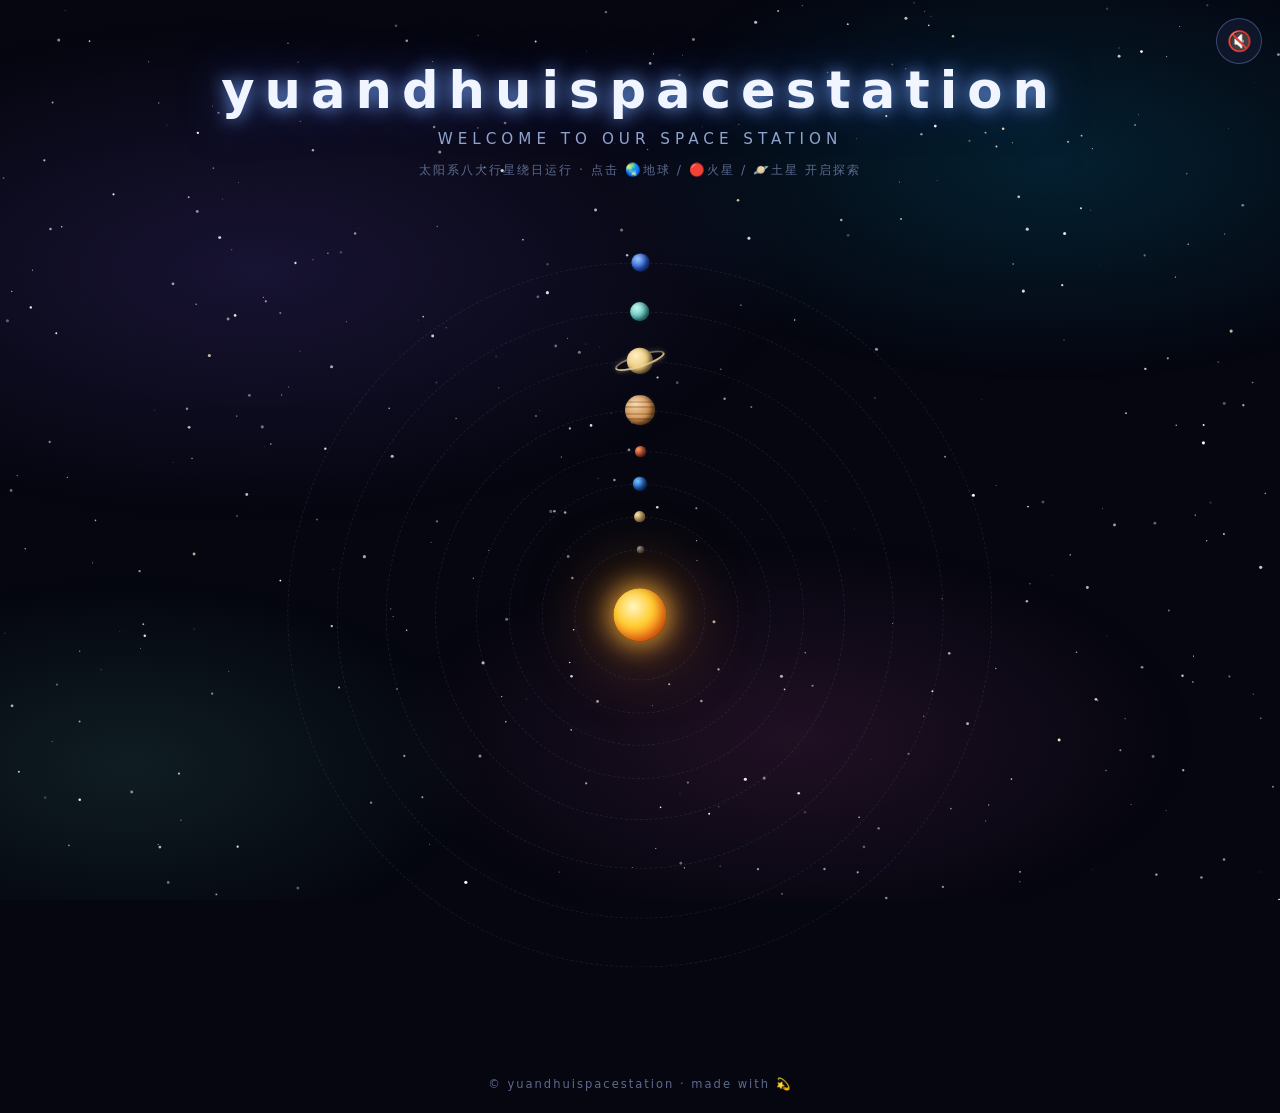
==== _github_pkg/yuandhuispacestation/index.html @ 2576eb21 "更改界面和测试链接" ====
<!DOCTYPE html>
<html lang="zh-CN">
<head>
  <meta charset="UTF-8">
  <!-- 移动端适配：视口设置 -->
  <meta name="viewport" content="width=device-width, initial-scale=1.0">
  <meta name="description" content="yuandhuispacestation — 星空主题空间站：地球相册、火星2048、土星留言板">
  <title>yuandhuispacestation</title>
  <!-- emoji 小图标（无需外部文件） -->
  <link rel="icon" href="data:image/svg+xml,<svg xmlns='http://www.w3.org/2000/svg' viewBox='0 0 100 100'><text y='.9em' font-size='90'>🪐</text></svg>">
  <link rel="stylesheet" href="style.css">
</head>
<body>

  <!-- ============ 背景层（最底层，不拦截点击） ============ -->
  <div class="nebula" aria-hidden="true"></div>          <!-- 星云光晕（CSS 渐变） -->
  <canvas id="starfield" aria-hidden="true"></canvas>   <!-- 闪烁星星 + 流星（JS 绘制） -->

  <!-- ============ 背景音乐开关（默认静音） ============ -->
  <button id="musicToggle" class="music-btn" aria-label="播放背景音乐" title="播放背景音乐">🔇</button>

  <!-- ============ 页面标题 ============ -->
  <header>
    <h1 class="title">yuandhuispacestation</h1>
    <p class="subtitle">WELCOME TO OUR SPACE STATION</p>
    <p class="hint">太阳系八大行星绕日运行 · 点击 🌏地球 / 🔴火星 / 🪐土星 开启探索</p>
  </header>

  <!-- ============ 太阳系：八大行星轨道运行图（地球/火星/土星可点击弹窗） ============ -->
  <main class="space">

    <div class="solar-system" aria-label="太阳系八大行星轨道运行图">

      <!-- 中心太阳 -->
      <div class="sun" aria-hidden="true"></div>

      <!-- 水星（装饰，不可点击） -->
      <div class="orbit" style="--r:8"></div>
      <div class="revolver" style="--r:8;--t:4s">
        <div class="planet-mini mercury" title="水星"></div>
      </div>

      <!-- 金星（装饰） -->
      <div class="orbit" style="--r:12"></div>
      <div class="revolver" style="--r:12;--t:7s">
        <div class="planet-mini venus" title="金星"></div>
      </div>

      <!-- 🌏 地球：点击打开相册 -->
      <div class="orbit" style="--r:16"></div>
      <div class="revolver" style="--r:16;--t:10s">
        <div class="planet-wrap earth-wrap" data-modal="earthModal" role="button" tabindex="0" aria-label="地球：打开相册">
          <div class="planet-mini earth" title="地球 · 相册"></div>
        </div>
      </div>

      <!-- 🔴 火星：点击打开 2048 -->
      <div class="orbit" style="--r:20"></div>
      <div class="revolver" style="--r:20;--t:14s">
        <div class="planet-wrap mars-wrap" data-modal="marsModal" role="button" tabindex="0" aria-label="火星：打开2048小游戏">
          <div class="planet-mini mars" title="火星 · 2048"></div>
        </div>
      </div>

      <!-- 木星（装饰） -->
      <div class="orbit" style="--r:25"></div>
      <div class="revolver" style="--r:25;--t:22s">
        <div class="planet-mini jupiter" title="木星"></div>
      </div>

      <!-- 🪐 土星：点击打开留言板（带星环） -->
      <div class="orbit" style="--r:31"></div>
      <div class="revolver" style="--r:31;--t:30s">
        <div class="planet-wrap saturn-wrap" data-modal="saturnModal" role="button" tabindex="0" aria-label="土星：打开留言板">
          <div class="saturn-mini">
            <div class="ring-mini" aria-hidden="true"></div>
            <div class="planet-mini saturn"></div>
            <div class="ring-mini ring-front" aria-hidden="true"></div>
          </div>
        </div>
      </div>

      <!-- 天王星（装饰） -->
      <div class="orbit" style="--r:37"></div>
      <div class="revolver" style="--r:37;--t:40s">
        <div class="planet-mini uranus" title="天王星"></div>
      </div>

      <!-- 海王星（装饰） -->
      <div class="orbit" style="--r:43"></div>
      <div class="revolver" style="--r:43;--t:50s">
        <div class="planet-mini neptune" title="海王星"></div>
      </div>

    </div>
  </main>

  <footer>© yuandhuispacestation · made with 💫</footer>

  <!-- ============ 地球弹窗：图片相册 ============ -->
  <div class="modal" id="earthModal" aria-hidden="true">
    <div class="modal-box">
      <div class="modal-head">
        <h2 class="modal-title">🌏 地球 · 星际相册</h2>
        <button class="close-btn" data-close aria-label="关闭弹窗">✕</button>
      </div>
      <!-- 相册舞台：图片 + 左右切换按钮 + 页码 -->
      <div class="album-stage">
        <img id="albumImg" src="" alt="相册照片">
        <button class="album-nav prev" id="albumPrev" aria-label="上一张">‹</button>
        <button class="album-nav next" id="albumNext" aria-label="下一张">›</button>
        <span class="album-counter" id="albumCounter">1 / 6</span>
      </div>
      <!-- 圆点指示器（可点击跳转） -->
      <div class="album-dots" id="albumDots"></div>
      <p class="album-tip">💡 把图片放进项目根目录的 <code>images/</code> 文件夹，运行 <code>tools/gen_album_manifest.py</code> 后提交即可自动同步到相册</p>
    </div>
  </div>

  <!-- ============ 火星弹窗：2048 小游戏 ============ -->
  <div class="modal" id="marsModal" aria-hidden="true">
    <div class="modal-box">
      <div class="modal-head">
        <h2 class="modal-title">🔴 火星 · 2048 基地</h2>
        <button class="close-btn" data-close aria-label="关闭弹窗">✕</button>
      </div>
      <!-- 计分区：得分 / 最高分 / 重置按钮 -->
      <div class="score-bar">
        <div class="score-item"><span>得 分</span><b id="g2048Score">0</b></div>
        <div class="score-item"><span>最高分</span><b id="g2048Best">0</b></div>
        <button class="btn-reset" id="g2048Reset">↻ 重新开始</button>
      </div>
      <!-- 棋盘（触屏滑动区域） -->
      <div class="board-wrap">
        <div class="board" id="g2048Board"></div>
        <div class="game-over" id="g2048Over">
          <p>🚀 任务失败</p>
          <p class="over-score">得分：<b id="g2048OverScore">0</b></p>
        </div>
      </div>
      <p class="game-tip">⌨️ 方向键 / WASD 操作 · 📱 手机端在棋盘上滑动</p>
    </div>
  </div>

  <!-- ============ 土星弹窗：留言板 ============ -->
  <div class="modal" id="saturnModal" aria-hidden="true">
    <div class="modal-box">
      <div class="modal-head">
        <h2 class="modal-title">🪐 土星 · 留言环</h2>
        <button class="close-btn" data-close aria-label="关闭弹窗">✕</button>
      </div>
      <!-- 留言表单 -->
      <form class="msg-form" id="msgForm">
        <input type="text" id="msgName" placeholder="昵称（可选，最多 20 字）" maxlength="20">
        <textarea id="msgText" placeholder="写下想说的话，发送到土星环…（最多 200 字）" maxlength="200" required></textarea>
        <button type="submit" class="btn-send">✉ 发送到土星环</button>
      </form>
      <div class="msg-count">共 <b id="msgCount">0</b> 条留言</div>
      <!-- 留言列表（JS 渲染） -->
      <div class="msg-list" id="msgList"></div>
    </div>
  </div>

  <!-- ============ 脚本（顺序：相册清单 → 背景 → 音乐 → 游戏 → 留言板 → 主逻辑） ============ -->
  <script src="js/album-manifest.js"></script>
  <script src="js/starfield.js"></script>
  <script src="js/music.js"></script>
  <script src="js/game2048.js"></script>
  <script src="js/messageboard.js"></script>
  <script src="js/main.js"></script>
</body>
</html>
---- _github_pkg/yuandhuispacestation/style.css ----
/* ============================================================
   yuandhuispacestation — 星空主题单页站样式表
   目录：
   1. 基础与背景（深空黑 / 星云光晕）
   2. 标题与整体布局
   3. 星球（地球 / 火星 / 土星，自转 + 悬浮发光）
   4. 通用弹窗
   5. 地球弹窗 · 相册
   6. 火星弹窗 · 2048
   7. 土星弹窗 · 留言板
   8. 音乐按钮 / 入场动画 / 响应式
   ============================================================ */

/* ---------- 1. 基础与背景 ---------- */
* { margin: 0; padding: 0; box-sizing: border-box; }

html, body { height: 100%; }

body {
  min-height: 100vh;
  background: #05060f; /* 深空黑底色 */
  color: #e8eefb;
  font-family: "PingFang SC", "Microsoft YaHei", "Segoe UI", system-ui, sans-serif;
  display: flex;
  flex-direction: column;
  overflow-x: hidden;
}

/* 星云光晕：多层柔和径向渐变，缓慢呼吸 */
.nebula {
  position: fixed;
  inset: 0;
  z-index: 0;
  pointer-events: none;
  background:
    radial-gradient(ellipse 60% 40% at 20% 30%,  rgba(80, 60, 160, .25), transparent 70%),
    radial-gradient(ellipse 50% 35% at 82% 18%,  rgba(0, 150, 200, .18), transparent 70%),
    radial-gradient(ellipse 45% 32% at 62% 82%,  rgba(200, 80, 160, .14), transparent 70%),
    radial-gradient(ellipse 40% 30% at 10% 85%,  rgba(90, 200, 180, .12), transparent 70%);
  animation: nebulaPulse 22s ease-in-out infinite alternate;
}
@keyframes nebulaPulse {
  from { opacity: .7; filter: hue-rotate(0deg); }
  to   { opacity: 1;  filter: hue-rotate(28deg); }
}

/* 星星 + 流星画布（JS 绘制，位于星云之上、内容之下） */
#starfield {
  position: fixed;
  inset: 0;
  z-index: 1;
  pointer-events: none;
}

/* ---------- 2. 标题与布局 ---------- */
header {
  position: relative;
  z-index: 2;
  text-align: center;
  padding: 60px 16px 6px;
  animation: riseIn .9s ease backwards;
}

.title {
  font-size: clamp(1.7rem, 6vw, 3.2rem);
  font-weight: 700;
  letter-spacing: clamp(2px, 1vw, 10px);
  color: #f0f5ff;
  text-shadow: 0 0 18px rgba(120, 170, 255, .9), 0 0 46px rgba(90, 120, 255, .5);
}

.subtitle {
  margin-top: 10px;
  color: #8fa3cc;
  font-size: clamp(.8rem, 2.6vw, .95rem);
  letter-spacing: 5px;
}

.hint {
  margin-top: 14px;
  color: #5d6b8f;
  font-size: .78rem;
  letter-spacing: 2px;
}

footer {
  position: relative;
  z-index: 2;
  text-align: center;
  padding: 12px 10px 22px;
  color: #5d6b8f;
  font-size: .72rem;
  letter-spacing: 2px;
}

/* ---------- 3. 太阳系：八大行星轨道运行 ---------- */
.space {
  position: relative;
  z-index: 2;
  flex: 1;
  display: flex;
  align-items: center;
  justify-content: center;
  padding: 20px 10px 40px;
}

.solar-system {
  position: relative;
  width: min(820px, 96vmin);
  height: min(820px, 96vmin);
  animation: riseIn .9s ease backwards;
}

/* 中心太阳：黄色发光球，缓慢呼吸 */
.sun {
  position: absolute;
  top: 50%; left: 50%;
  width: 6.5%; height: 6.5%;
  transform: translate(-50%, -50%);
  border-radius: 50%;
  background: radial-gradient(circle at 38% 35%, #fff6c0 0%, #ffcc33 40%, #ff7a18 72%, #b03c00 100%);
  box-shadow:
    0 0 24px 5px rgba(255, 180, 60, .75),
    0 0 70px 18px rgba(255, 140, 30, .35),
    inset -4px -3px 10px rgba(120, 40, 0, .45);
  z-index: 10;
  animation: sunPulse 4.5s ease-in-out infinite alternate;
}
@keyframes sunPulse {
  from { box-shadow: 0 0 24px 5px rgba(255,180,60,.75), 0 0 70px 18px rgba(255,140,30,.35), inset -4px -3px 10px rgba(120,40,0,.45); }
  to   { box-shadow: 0 0 38px 9px rgba(255,200,80,.9),  0 0 100px 28px rgba(255,160,40,.5),  inset -4px -3px 10px rgba(120,40,0,.45); }
}

/* 轨道：静止的圆形虚线边框（直径 = --r * 2%） */
.orbit {
  position: absolute;
  top: 50%; left: 50%;
  width: calc(var(--r) * 2%);
  height: calc(var(--r) * 2%);
  transform: translate(-50%, -50%);
  border: 1px dashed rgba(140, 170, 220, .13);
  border-radius: 50%;
  pointer-events: none;
}

/* 旋转层：与轨道同心，绕中心匀速公转（周期 = --t） */
.revolver {
  position: absolute;
  top: 50%; left: 50%;
  width: calc(var(--r) * 2%);
  height: calc(var(--r) * 2%);
  transform: translate(-50%, -50%);
  animation: revolve var(--t) linear infinite;
  pointer-events: none;   /* 旋转层不阻挡点击，仅行星可点 */
}
@keyframes revolve {
  from { transform: translate(-50%, -50%) rotate(0deg); }
  to   { transform: translate(-50%, -50%) rotate(360deg); }
}

/* 行星挂载点：固定在旋转层顶部（轨道 12 点钟方向） */
.revolver > .planet-mini,
.revolver > .planet-wrap {
  position: absolute;
  top: 0; left: 50%;
  transform: translate(-50%, -50%);
  pointer-events: auto;
}

/* 行星基础样式（小球，自带立体光影） */
.planet-mini {
  border-radius: 50%;
  box-shadow: inset -3px -2px 5px rgba(0,0,0,.55), 0 0 5px rgba(255,255,255,.06);
  transition: transform .25s ease, box-shadow .25s ease;
}

/* 各行星颜色与尺寸（按真实顺序：水金地火木土天海） */
.planet-mini.mercury  { width: 7px;  height: 7px;  background: radial-gradient(circle at 35% 30%, #c8c2b8, #6e6256 75%, #2e2620); }
.planet-mini.venus    { width: 11px; height: 11px; background: radial-gradient(circle at 35% 30%, #fff0c0, #d6a85e 70%, #6b441f); }
.planet-mini.earth    { width: 14px; height: 14px; background: radial-gradient(circle at 35% 30%, #79c7ff, #2a6fd6 50%, #081f52); }
.planet-mini.mars     { width: 11px; height: 11px; background: radial-gradient(circle at 35% 30%, #ffa36b, #d9593a 55%, #471307); }
.planet-mini.jupiter  { width: 30px; height: 30px; background: radial-gradient(circle at 35% 30%, #f4d9b0, #c98a4b 55%, #6e3e15); }
.planet-mini.uranus   { width: 19px; height: 19px; background: radial-gradient(circle at 35% 30%, #c5f5f0, #5fc9c0 55%, #1d6e68); }
.planet-mini.neptune  { width: 18px; height: 18px; background: radial-gradient(circle at 35% 30%, #9cc6ff, #2e63d6 55%, #0e2980); }

/* 木星额外条纹 */
.planet-mini.jupiter {
  background-image:
    repeating-linear-gradient(0deg,
      rgba(110,60,20,.0) 0 18%,
      rgba(110,60,20,.28) 18% 24%,
      rgba(255,220,170,.18) 24% 32%,
      rgba(110,60,20,.22) 32% 40%),
    radial-gradient(circle at 35% 30%, #f4d9b0, #c98a4b 55%, #6e3e15);
}

/* 土星（带星环） */
.saturn-mini {
  position: relative;
  width: 26px; height: 26px;
}
.planet-mini.saturn {
  position: absolute; inset: 0;
  width: 26px; height: 26px;
  background: radial-gradient(circle at 35% 30%, #ffefc4, #eccb7e 50%, #6b4c1c);
}
.ring-mini {
  position: absolute;
  top: 50%; left: 50%;
  width: 52px; height: 13px;
  transform: translate(-50%, -50%) rotate(-18deg);
  border-radius: 50%;
  border: 2px solid rgba(233, 203, 141, .55);
  box-shadow: 0 0 6px rgba(233, 203, 141, .25);
  pointer-events: none;
}
.ring-mini.ring-front {
  clip-path: inset(50% 0 0 0);
  border-color: rgba(240, 215, 160, .7);
}

/* 可点击行星容器（地球/火星/土星）：扩大点击热区到 44x44（无障碍最小尺寸） */
.revolver > .planet-wrap {
  width: 44px; height: 44px;
  display: flex;
  align-items: center;
  justify-content: center;
  cursor: pointer;
  user-select: none;
  -webkit-tap-highlight-color: transparent;
  touch-action: manipulation;
  outline: none;
}
.revolver > .planet-wrap .planet-mini,
.revolver > .planet-wrap .saturn-mini {
  position: relative;
  transform: none;
}

/* 每个可点击行星的专属发光色 */
.earth-wrap  { --glow: rgba(80, 160, 255, .8); }
.mars-wrap   { --glow: rgba(255, 110, 60, .8); }
.saturn-wrap { --glow: rgba(233, 203, 141, .8); }

/* hover / focus 放大 + 发光（仅支持 hover 的设备，避免手机端粘滞） */
@media (hover: hover) {
  .planet-wrap:hover .planet-mini {
    transform: scale(1.55);
    box-shadow: 0 0 14px 3px var(--glow), inset -3px -2px 5px rgba(0,0,0,.55);
  }
  .planet-wrap:hover .saturn-mini .planet-mini.saturn {
    transform: scale(1.4);
    box-shadow: 0 0 14px 3px var(--glow), inset -3px -2px 5px rgba(0,0,0,.55);
  }
}
.planet-wrap:focus-visible .planet-mini,
.planet-wrap:focus-visible .saturn-mini .planet-mini.saturn {
  transform: scale(1.55);
  box-shadow: 0 0 14px 3px var(--glow), inset -3px -2px 5px rgba(0,0,0,.55);
}

/* 触屏按下的即时反馈 */
.planet-wrap:active .planet-mini { transform: scale(.9); }

/* ---------- 4. 通用弹窗 ---------- */
.modal {
  position: fixed;
  inset: 0;
  z-index: 200;
  display: flex;
  align-items: center;
  justify-content: center;
  padding: 18px;
  background: rgba(3, 5, 16, .78);
  backdrop-filter: blur(6px);
  -webkit-backdrop-filter: blur(6px);
  opacity: 0;
  pointer-events: none;
  transition: opacity .28s ease;
}
.modal.open { opacity: 1; pointer-events: auto; }

.modal-box {
  width: 100%;
  max-width: 560px;
  max-height: calc(100vh - 40px);
  overflow-y: auto;
  background: linear-gradient(165deg, #131a2e, #0a0e1d);
  border: 1px solid rgba(120, 150, 220, .28);
  border-radius: 18px;
  padding: 20px 20px 24px;
  box-shadow: 0 24px 70px rgba(0, 0, 0, .65);
  transform: scale(.92) translateY(14px);
  transition: transform .28s ease;
}
.modal.open .modal-box { transform: none; }

.modal-head {
  display: flex;
  align-items: center;
  justify-content: space-between;
  margin-bottom: 14px;
}
.modal-title { font-size: 1.15rem; letter-spacing: 2px; color: #e6edff; }

.close-btn {
  width: 36px;
  height: 36px;
  border-radius: 50%;
  border: 1px solid rgba(140, 170, 255, .3);
  background: rgba(255, 255, 255, .06);
  color: #cdd9f5;
  font-size: 16px;
  cursor: pointer;
  transition: .25s;
}
.close-btn:hover {
  background: rgba(255, 80, 80, .18);
  border-color: rgba(255, 120, 120, .5);
  color: #ffb3b3;
}

/* ---------- 5. 地球弹窗 · 相册 ---------- */
.album-stage {
  position: relative;
  width: 100%;
  aspect-ratio: 3 / 2;
  border-radius: 14px;
  overflow: hidden;
  background: rgba(255, 255, 255, .04);
  border: 1px solid rgba(140, 170, 255, .15);
}
.album-stage img {
  width: 100%;
  height: 100%;
  object-fit: cover;
  display: block;
  opacity: 0;
  transition: opacity .45s ease;
}
.album-stage img.show { opacity: 1; }

.album-nav {
  position: absolute;
  top: 50%;
  transform: translateY(-50%);
  width: 42px;
  height: 42px;
  border-radius: 50%;
  border: none;
  cursor: pointer;
  background: rgba(10, 14, 28, .55);
  color: #fff;
  font-size: 24px;
  line-height: 1;
  backdrop-filter: blur(3px);
  transition: background .25s;
}
.album-nav:hover { background: rgba(90, 130, 255, .55); }
.album-nav.prev { left: 10px; }
.album-nav.next { right: 10px; }

.album-counter {
  position: absolute;
  right: 12px;
  bottom: 10px;
  padding: 3px 10px;
  border-radius: 20px;
  background: rgba(5, 8, 18, .6);
  font-size: 12px;
  color: #cfe0ff;
  letter-spacing: 1px;
}

.album-dots {
  display: flex;
  justify-content: center;
  gap: 9px;
  margin-top: 14px;
}
.album-dots button {
  width: 9px;
  height: 9px;
  border-radius: 50%;
  border: none;
  padding: 0;
  cursor: pointer;
  background: rgba(160, 185, 235, .3);
  transition: .25s;
}
.album-dots button.active {
  background: #8fb4ff;
  box-shadow: 0 0 8px rgba(140, 180, 255, .9);
  transform: scale(1.3);
}

.album-tip { margin-top: 12px; text-align: center; font-size: 12px; color: #7d8db3; }

/* ---------- 6. 火星弹窗 · 2048 ---------- */
.score-bar {
  display: flex;
  align-items: center;
  gap: 10px;
  margin-bottom: 14px;
  flex-wrap: wrap;
}
.score-item {
  flex: 1;
  min-width: 88px;
  text-align: center;
  padding: 8px 10px;
  border-radius: 10px;
  background: rgba(255, 255, 255, .05);
  border: 1px solid rgba(140, 170, 255, .18);
}
.score-item span { display: block; font-size: 11px; color: #8fa3cc; letter-spacing: 3px; margin-bottom: 2px; }
.score-item b { font-size: 1.25rem; color: #ffd98a; }

.btn-reset {
  padding: 10px 16px;
  border-radius: 10px;
  border: 1px solid rgba(255, 190, 120, .4);
  background: rgba(255, 150, 80, .14);
  color: #ffcf9e;
  cursor: pointer;
  letter-spacing: 1px;
  transition: .25s;
}
.btn-reset:hover { background: rgba(255, 150, 80, .3); }

.board-wrap { position: relative; }

.board {
  display: grid;
  grid-template-columns: repeat(4, 1fr);
  gap: 8px;
  width: min(400px, 100%);
  margin: 0 auto;
  aspect-ratio: 1;
  padding: 8px;
  border-radius: 12px;
  background: rgba(255, 255, 255, .05);
  border: 1px solid rgba(140, 170, 255, .15);
  touch-action: none; /* 棋盘上禁止页面滚动，用于滑动手势 */
}

/* 2048 方块（空格 / 各数值配色，高数值带发光） */
.tile {
  display: flex;
  align-items: center;
  justify-content: center;
  border-radius: 8px;
  font-weight: 700;
  font-size: clamp(1rem, 5vw, 1.8rem);
  background: rgba(255, 255, 255, .04);
  color: transparent; /* 空块不显示文字 */
}
.tile.v2    { background: #eee4da; color: #776e65; }
.tile.v4    { background: #ede0c8; color: #776e65; }
.tile.v8    { background: #f2b179; color: #fff; }
.tile.v16   { background: #f59563; color: #fff; }
.tile.v32   { background: #f67c5f; color: #fff; }
.tile.v64   { background: #f65e3b; color: #fff; }
.tile.v128  { background: #edcf72; color: #fff; }
.tile.v256  { background: #edcc61; color: #fff; }
.tile.v512  { background: #edc850; color: #fff; box-shadow: 0 0 14px rgba(237, 200, 80, .55); }
.tile.v1024 { background: #edc53f; color: #fff; box-shadow: 0 0 18px rgba(237, 197, 63, .65); font-size: clamp(.9rem, 4.2vw, 1.5rem); }
.tile.v2048 { background: #edc22e; color: #fff; box-shadow: 0 0 24px rgba(237, 194, 46, .8);  font-size: clamp(.9rem, 4.2vw, 1.5rem); }
.tile.vbig  { background: #3c3a32; color: #fff; box-shadow: 0 0 24px rgba(200, 200, 255, .5); font-size: clamp(.9rem, 4.2vw, 1.5rem); }

/* 新块 / 合并块的弹出动画 */
.tile.new    { animation: pop  .22s ease; }
.tile.merged { animation: pop2 .3s  ease; }
@keyframes pop  { 0% { transform: scale(.1); } 70% { transform: scale(1.08); } 100% { transform: scale(1); } }
@keyframes pop2 { 0% { transform: scale(.6); } 55% { transform: scale(1.18); } 100% { transform: scale(1); } }

/* 游戏结束遮罩 */
.game-over {
  position: absolute;
  inset: 0;
  display: none;
  flex-direction: column;
  align-items: center;
  justify-content: center;
  gap: 8px;
  border-radius: 12px;
  background: rgba(5, 8, 18, .82);
  backdrop-filter: blur(2px);
  text-align: center;
}
.game-over.show { display: flex; animation: fadeIn .4s; }
.game-over p { font-size: 1.2rem; letter-spacing: 2px; }
.over-score b { color: #ffd98a; font-size: 1.4rem; }
@keyframes fadeIn { from { opacity: 0; } to { opacity: 1; } }

.game-tip { margin-top: 12px; text-align: center; font-size: 12px; color: #7d8db3; }

/* ---------- 7. 土星弹窗 · 留言板 ---------- */
.msg-form { display: flex; flex-direction: column; gap: 10px; margin-bottom: 16px; }
.msg-form input,
.msg-form textarea {
  width: 100%;
  padding: 11px 14px;
  border-radius: 10px;
  background: rgba(255, 255, 255, .05);
  border: 1px solid rgba(140, 170, 255, .22);
  color: #e8eefb;
  font-size: .95rem;
  font-family: inherit;
  outline: none;
  transition: border-color .25s, box-shadow .25s;
  resize: vertical;
  min-height: 42px;
}
.msg-form textarea { min-height: 76px; }
.msg-form input:focus,
.msg-form textarea:focus {
  border-color: #7ea6ff;
  box-shadow: 0 0 0 3px rgba(110, 150, 255, .15);
}

.btn-send {
  align-self: flex-end;
  padding: 10px 20px;
  border-radius: 10px;
  border: none;
  cursor: pointer;
  background: linear-gradient(135deg, #4f7cff, #8a5cff);
  color: #fff;
  letter-spacing: 2px;
  transition: .25s;
}
.btn-send:hover { filter: brightness(1.15); box-shadow: 0 0 16px rgba(110, 130, 255, .5); }

.msg-count { font-size: .85rem; color: #8fa3cc; margin-bottom: 10px; letter-spacing: 1px; }

.msg-list {
  display: flex;
  flex-direction: column;
  gap: 10px;
  max-height: 300px;
  overflow-y: auto;
  padding-right: 4px;
}
.msg-item {
  background: rgba(255, 255, 255, .05);
  border: 1px solid rgba(140, 170, 255, .14);
  border-left: 3px solid #7ea6ff;
  border-radius: 10px;
  padding: 10px 14px;
}
.msg-meta {
  display: flex;
  justify-content: space-between;
  align-items: center;
  gap: 8px;
  margin-bottom: 6px;
  font-size: .78rem;
  color: #8fa3cc;
}
.msg-name { color: #a7c4ff; font-weight: 600; }
.msg-del {
  border: none;
  background: none;
  color: #68789e;
  cursor: pointer;
  font-size: .75rem;
  padding: 2px 4px;
  transition: color .2s;
}
.msg-del:hover { color: #ff9d9d; }
.msg-content {
  font-size: .92rem;
  line-height: 1.65;
  color: #dce6fb;
  word-break: break-word;
  white-space: pre-wrap;
}
.msg-empty { text-align: center; color: #7d8db3; padding: 24px 0; font-size: .9rem; }

/* ---------- 8. 音乐按钮 / 入场动画 / 响应式 ---------- */
.music-btn {
  position: fixed;
  top: 18px;
  right: 18px;
  z-index: 150;
  width: 46px;
  height: 46px;
  border-radius: 50%;
  border: 1px solid rgba(140, 170, 255, .35);
  background: rgba(20, 28, 52, .65);
  color: #dfe8ff;
  font-size: 20px;
  cursor: pointer;
  backdrop-filter: blur(4px);
  transition: transform .25s, box-shadow .25s, border-color .25s;
}
.music-btn:hover { transform: scale(1.08); box-shadow: 0 0 18px rgba(120, 160, 255, .5); }
.music-btn.playing {
  border-color: rgba(160, 200, 255, .7);
  animation: musicPulse 2.4s ease-in-out infinite;
}
@keyframes musicPulse {
  0%, 100% { box-shadow: 0 0 0 0 rgba(120, 160, 255, .35); }
  50%      { box-shadow: 0 0 0 12px rgba(120, 160, 255, 0); }
}

/* 入场动画（标题与太阳系容器共用） */
@keyframes riseIn {
  from { opacity: 0; transform: translateY(26px); }
  to   { opacity: 1; transform: none; }
}

/* 移动端：太阳系容器自适应视口（96vmin 已自动缩放，仅微调头部与弹窗） */
@media (max-width: 600px) {
  header { padding-top: 70px; }
  .hint  { font-size: .68rem; letter-spacing: 1px; }
  .music-btn     { top: 12px; right: 12px; width: 42px; height: 42px; }
  .modal         { padding: 12px; }
  .modal-box     { padding: 16px 14px 20px; }
}
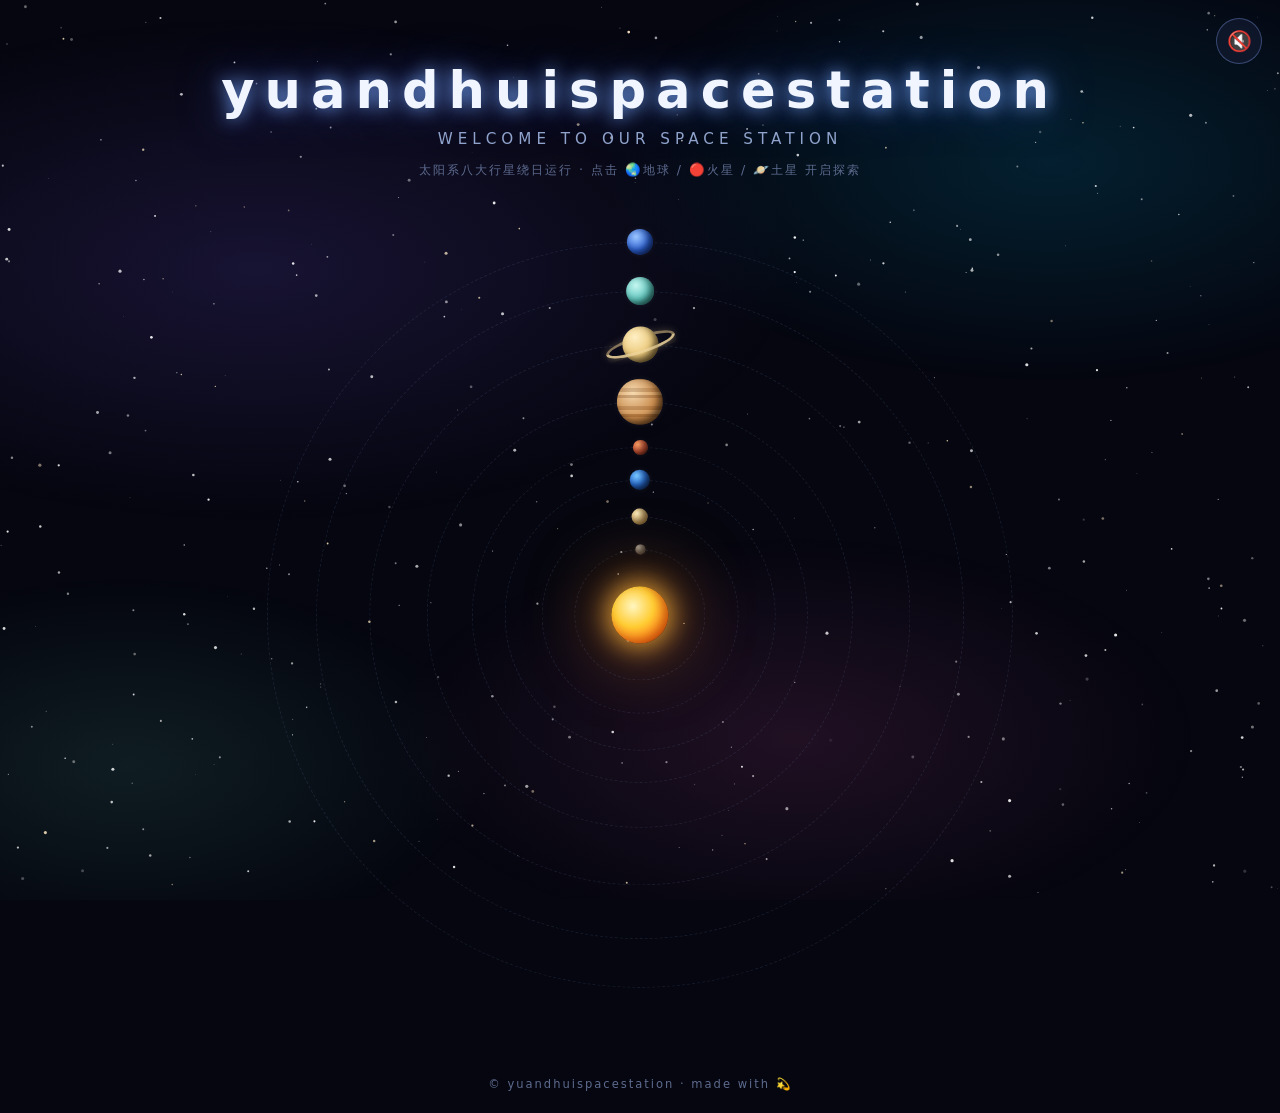
==== commit 9ce84425: "相册更新" ====
--- a/_github_pkg/yuandhuispacestation/index.html
+++ b/_github_pkg/yuandhuispacestation/index.html
@@ -47,30 +47,30 @@
       </div>
 
       <!-- 🌏 地球：点击打开相册 -->
-      <div class="orbit" style="--r:16"></div>
-      <div class="revolver" style="--r:16;--t:10s">
+      <div class="orbit" style="--r:16.5"></div>
+      <div class="revolver" style="--r:16.5;--t:10s">
         <div class="planet-wrap earth-wrap" data-modal="earthModal" role="button" tabindex="0" aria-label="地球：打开相册">
           <div class="planet-mini earth" title="地球 · 相册"></div>
         </div>
       </div>
 
       <!-- 🔴 火星：点击打开 2048 -->
-      <div class="orbit" style="--r:20"></div>
-      <div class="revolver" style="--r:20;--t:14s">
+      <div class="orbit" style="--r:20.5"></div>
+      <div class="revolver" style="--r:20.5;--t:14s">
         <div class="planet-wrap mars-wrap" data-modal="marsModal" role="button" tabindex="0" aria-label="火星：打开2048小游戏">
           <div class="planet-mini mars" title="火星 · 2048"></div>
         </div>
       </div>
 
       <!-- 木星（装饰） -->
-      <div class="orbit" style="--r:25"></div>
-      <div class="revolver" style="--r:25;--t:22s">
+      <div class="orbit" style="--r:26"></div>
+      <div class="revolver" style="--r:26;--t:22s">
         <div class="planet-mini jupiter" title="木星"></div>
       </div>
 
       <!-- 🪐 土星：点击打开留言板（带星环） -->
-      <div class="orbit" style="--r:31"></div>
-      <div class="revolver" style="--r:31;--t:30s">
+      <div class="orbit" style="--r:33"></div>
+      <div class="revolver" style="--r:33;--t:30s">
         <div class="planet-wrap saturn-wrap" data-modal="saturnModal" role="button" tabindex="0" aria-label="土星：打开留言板">
           <div class="saturn-mini">
             <div class="ring-mini" aria-hidden="true"></div>
@@ -81,14 +81,14 @@
       </div>
 
       <!-- 天王星（装饰） -->
-      <div class="orbit" style="--r:37"></div>
-      <div class="revolver" style="--r:37;--t:40s">
+      <div class="orbit" style="--r:39.5"></div>
+      <div class="revolver" style="--r:39.5;--t:40s">
         <div class="planet-mini uranus" title="天王星"></div>
       </div>
 
       <!-- 海王星（装饰） -->
-      <div class="orbit" style="--r:43"></div>
-      <div class="revolver" style="--r:43;--t:50s">
+      <div class="orbit" style="--r:45.5"></div>
+      <div class="revolver" style="--r:45.5;--t:50s">
         <div class="planet-mini neptune" title="海王星"></div>
       </div>
 
--- a/_github_pkg/yuandhuispacestation/style.css
+++ b/_github_pkg/yuandhuispacestation/style.css
@@ -115,7 +115,7 @@
 .sun {
   position: absolute;
   top: 50%; left: 50%;
-  width: 6.5%; height: 6.5%;
+  width: 7%; height: 7%;
   transform: translate(-50%, -50%);
   border-radius: 50%;
   background: radial-gradient(circle at 38% 35%, #fff6c0 0%, #ffcc33 40%, #ff7a18 72%, #b03c00 100%);
@@ -170,18 +170,19 @@
 /* 行星基础样式（小球，自带立体光影） */
 .planet-mini {
   border-radius: 50%;
-  box-shadow: inset -3px -2px 5px rgba(0,0,0,.55), 0 0 5px rgba(255,255,255,.06);
+  box-shadow: inset -4px -3px 7px rgba(0,0,0,.55), 0 0 6px rgba(255,255,255,.07);
   transition: transform .25s ease, box-shadow .25s ease;
 }
 
-/* 各行星颜色与尺寸（按真实顺序：水金地火木土天海） */
-.planet-mini.mercury  { width: 7px;  height: 7px;  background: radial-gradient(circle at 35% 30%, #c8c2b8, #6e6256 75%, #2e2620); }
-.planet-mini.venus    { width: 11px; height: 11px; background: radial-gradient(circle at 35% 30%, #fff0c0, #d6a85e 70%, #6b441f); }
-.planet-mini.earth    { width: 14px; height: 14px; background: radial-gradient(circle at 35% 30%, #79c7ff, #2a6fd6 50%, #081f52); }
-.planet-mini.mars     { width: 11px; height: 11px; background: radial-gradient(circle at 35% 30%, #ffa36b, #d9593a 55%, #471307); }
-.planet-mini.jupiter  { width: 30px; height: 30px; background: radial-gradient(circle at 35% 30%, #f4d9b0, #c98a4b 55%, #6e3e15); }
-.planet-mini.uranus   { width: 19px; height: 19px; background: radial-gradient(circle at 35% 30%, #c5f5f0, #5fc9c0 55%, #1d6e68); }
-.planet-mini.neptune  { width: 18px; height: 18px; background: radial-gradient(circle at 35% 30%, #9cc6ff, #2e63d6 55%, #0e2980); }
+/* 各行星颜色与尺寸（按真实顺序：水金地火木土天海；
+   尺寸未按真实比例，保留“类地行星小、气态巨行星大”的相对区分即可） */
+.planet-mini.mercury  { width: 10px; height: 10px; background: radial-gradient(circle at 35% 30%, #c8c2b8, #6e6256 75%, #2e2620); }
+.planet-mini.venus    { width: 16px; height: 16px; background: radial-gradient(circle at 35% 30%, #fff0c0, #d6a85e 70%, #6b441f); }
+.planet-mini.earth    { width: 20px; height: 20px; background: radial-gradient(circle at 35% 30%, #79c7ff, #2a6fd6 50%, #081f52); }
+.planet-mini.mars     { width: 15px; height: 15px; background: radial-gradient(circle at 35% 30%, #ffa36b, #d9593a 55%, #471307); }
+.planet-mini.jupiter  { width: 46px; height: 46px; background: radial-gradient(circle at 35% 30%, #f4d9b0, #c98a4b 55%, #6e3e15); }
+.planet-mini.uranus   { width: 28px; height: 28px; background: radial-gradient(circle at 35% 30%, #c5f5f0, #5fc9c0 55%, #1d6e68); }
+.planet-mini.neptune  { width: 26px; height: 26px; background: radial-gradient(circle at 35% 30%, #9cc6ff, #2e63d6 55%, #0e2980); }
 
 /* 木星额外条纹 */
 .planet-mini.jupiter {
@@ -197,21 +198,21 @@
 /* 土星（带星环） */
 .saturn-mini {
   position: relative;
-  width: 26px; height: 26px;
+  width: 36px; height: 36px;
 }
 .planet-mini.saturn {
   position: absolute; inset: 0;
-  width: 26px; height: 26px;
+  width: 36px; height: 36px;
   background: radial-gradient(circle at 35% 30%, #ffefc4, #eccb7e 50%, #6b4c1c);
 }
 .ring-mini {
   position: absolute;
   top: 50%; left: 50%;
-  width: 52px; height: 13px;
+  width: 72px; height: 18px;
   transform: translate(-50%, -50%) rotate(-18deg);
   border-radius: 50%;
-  border: 2px solid rgba(233, 203, 141, .55);
-  box-shadow: 0 0 6px rgba(233, 203, 141, .25);
+  border: 3px solid rgba(233, 203, 141, .55);
+  box-shadow: 0 0 8px rgba(233, 203, 141, .25);
   pointer-events: none;
 }
 .ring-mini.ring-front {
@@ -219,9 +220,9 @@
   border-color: rgba(240, 215, 160, .7);
 }
 
-/* 可点击行星容器（地球/火星/土星）：扩大点击热区到 44x44（无障碍最小尺寸） */
+/* 可点击行星容器（地球/火星/土星）：扩大点击热区到 56x56（行星变大后相应加大） */
 .revolver > .planet-wrap {
-  width: 44px; height: 44px;
+  width: 56px; height: 56px;
   display: flex;
   align-items: center;
   justify-content: center;
@@ -242,21 +243,21 @@
 .mars-wrap   { --glow: rgba(255, 110, 60, .8); }
 .saturn-wrap { --glow: rgba(233, 203, 141, .8); }
 
-/* hover / focus 放大 + 发光（仅支持 hover 的设备，避免手机端粘滞） */
+/* hover / focus 放大 + 发光（行星变大后放大倍率适度调低） */
 @media (hover: hover) {
   .planet-wrap:hover .planet-mini {
-    transform: scale(1.55);
-    box-shadow: 0 0 14px 3px var(--glow), inset -3px -2px 5px rgba(0,0,0,.55);
+    transform: scale(1.35);
+    box-shadow: 0 0 18px 4px var(--glow), inset -4px -3px 7px rgba(0,0,0,.55);
   }
   .planet-wrap:hover .saturn-mini .planet-mini.saturn {
-    transform: scale(1.4);
-    box-shadow: 0 0 14px 3px var(--glow), inset -3px -2px 5px rgba(0,0,0,.55);
+    transform: scale(1.25);
+    box-shadow: 0 0 18px 4px var(--glow), inset -4px -3px 7px rgba(0,0,0,.55);
   }
 }
 .planet-wrap:focus-visible .planet-mini,
 .planet-wrap:focus-visible .saturn-mini .planet-mini.saturn {
-  transform: scale(1.55);
-  box-shadow: 0 0 14px 3px var(--glow), inset -3px -2px 5px rgba(0,0,0,.55);
+  transform: scale(1.35);
+  box-shadow: 0 0 18px 4px var(--glow), inset -4px -3px 7px rgba(0,0,0,.55);
 }
 
 /* 触屏按下的即时反馈 */
